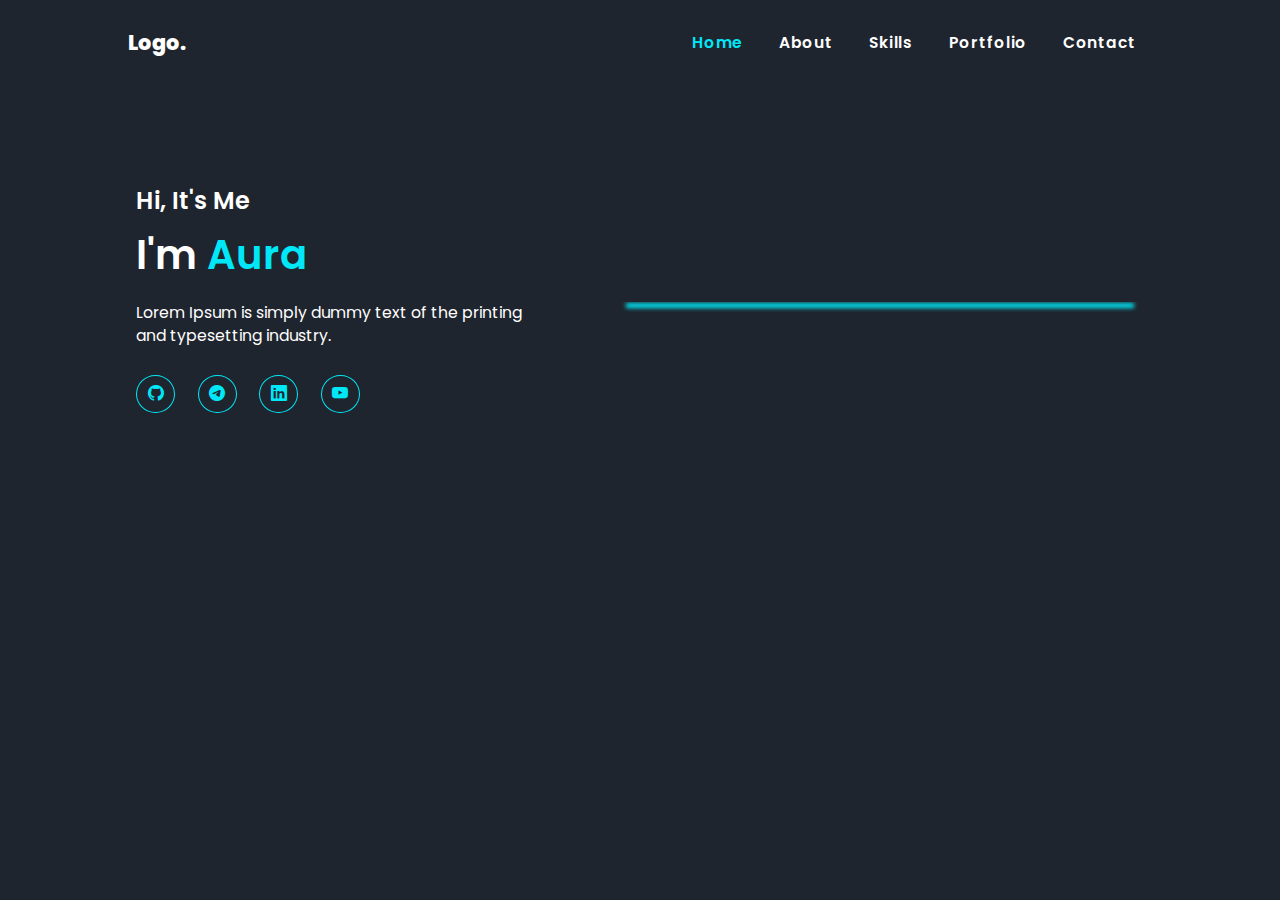
==== sec1.html @ d87a0896 "Create sec1.html" ====
<!---Log-in-->
<!DOCTYPE html>
<html lang="en">

<head>
    <meta charset="UTF-8">
    <meta http-equiv="X-UA-Compatible" content="IE=edge">
    <meta name="viewport" content="width=device-width, initial-scale=1.0">
    <link rel="stylesheet" href="https://cdn.jsdelivr.net/npm/bootstrap-icons@1.10.5/font/bootstrap-icons.css">
    <title>Portfolio</title>
    <style>
        @import url('https://fonts.googleapis.com/css2?family=Poppins:wght@100;200;300;400;500;600;700;800&display=swap');
        * {
            margin: 0;
            padding: 0;
        }

        body {
            font-family: 'Poppins', sans-serif;
            max-height: 100vh;
            background-color: #1F252E;
        }

        /*nav */
        header {
            padding: 1.7rem 1rem;
            background-color: #fff;
            display: flex;
            justify-content: space-between;
            max-width: 80%;
            margin: auto;
            align-items: center;
            background-color: transparent;
        }

        .logo {
            font-size: 1.3rem;
            font-weight: 800;
        }

        .logo a {
            color: #fff;
            text-decoration: none;
        }

        nav a {
            color: #fff;
            text-decoration: none;
            font-size: .97rem;
            font-weight: 600;
            letter-spacing: .7px;
            padding: 1rem;
            padding: 0.4rem 1rem;
        }

        nav a.active,
        nav a:hover {
            color: #00E8F8;
            border-radius: 1rem;
            transition: all.3s ease-in-out;
        }

        #click {
            display: none;
        }

        .menu i {
            color: #00E8F8;
        }

        .menu {
            display: none;
        }

        /* Nav */

        section {
            margin: 2rem 8.5rem;
            ;
        }

        .main {
            display: flex;
            flex-wrap: wrap;
            justify-content: space-between;
            align-items: center;
            margin: 5rem auto;
        }

        .main h1 {
            font-size: 2.5rem;
            font-weight: 600;
            color: #fff;
            /* animation: check 1s ease forwards;
            animation-delay: .1s; */
        }

        .main p {
            margin-top: 1rem;
            font-size: .98rem;
            color: #fff;
        }

        .social {
            display: flex;
            flex-wrap: wrap;
            gap: 1.4rem;
            margin-top: 1.7rem;
        }

        .social a {
            color: #00E8F8;
            font-size: 1rem;
            border: 1.6px solid #00E8F8;
            border-radius: 50%;
            padding: .35rem;
            text-align: center;
            width: 26px;
        }

        .social a:hover {
            color: #1F252E;
            background-color: #00E8F8;
            box-shadow: 0 0 20px #00E8F8;
            transition: all .3s ease-in-out;
        }

        .main h1 span:nth-child(1) {
            font-size: 1.5rem;
        }

        .main h1 span:nth-child(2) {
            color: #00E8F8;
        }

        .images {
            background-image: url(/img/graph5.png);
            background-repeat: no-repeat;
            background-position: 0 -75px;
            -webkit-box-shadow: 0 10px 10px -10px #000000;
            -moz-box-shadow: 0 10px 10px -10px #000000;
            box-shadow: 0px 16px 4px -10px #00E8F8;
            width: 528px;
            background-size: cover;
        }

        /* @keyframes check {
            0% {
                transform: translateY(-100px);
                opacity: 0;
            }

            100% {
                transform: translateY(0);
                opacity: 1;
            }
        } */

        @media only screen and (max-width:480px) {
            .menu {
                display: block;
                font-size: 1.5rem;
                font-weight: bold;
                color: #244D61;
            }

            header {
                padding: 0.7rem 1rem;
                align-items: center;
                max-width: 100%;
            }

            nav {
                position: absolute;
                display: grid;
                top: 75px;
                text-align: center;
                background-color: #1F252E;
                left: -100%;
                z-index: 1;
                width: 100%;
            }

            #click:checked~nav {
                left: 0%;
                transition: all 0.3s ease;
            }

            section {
                margin: 1rem 1.5rem;
            }

        }
    </style>
</head>

<body>
    <header>
        <div class="logo">
            <a href="#">Logo.</a>
        </div>
        <input type="checkbox" id="click">
        <label for="click" class="mainicon">
            <div class="menu">
                <i class="bi bi-list"></i>
            </div>
        </label>
        <nav>
            <a href="#" class="active">Home</a>
            <a href="#">About</a>
            <a href="#">Skills</a>
            <a href="#">Portfolio</a>
            <a href="#">Contact</a>
        </nav>
    </header>


    <section>
        <div class="main">
            <div class="detail"><!---Sarah -->
                <h1><span>Hi, It's Me</span> <br> I'm <span style="color:#00E8F8;">Aura</span></h1>
                <p>Lorem Ipsum is simply dummy text of the printing <br> and typesetting industry. </p>
                <div class="social">
                    <a href="https://github.com/bikashdev01/"><i class="bi bi-github"></i></a>
                    <a href="https://t.me/web_devs_i"><i class="bi bi-telegram"></i></a>
                    <a href="https://www.linkedin.com/in/vikash-web-dev/"><i class="bi bi-linkedin"></i></a>
                    <a href="https://www.youtube.com/@Web_Devs__"><i class="bi bi-youtube"></i></a>
                </div>
            </div>
            <div class="images">
                <img src="https://blogger.googleusercontent.com/img/b/R29vZ2xl/AVvXsEhSzJb6df7yI9iOUEkwtnqdC7kO568QMb0MLsuLDK6oMR4RgdxEKa6d1v4eWsL7WLQARMjiuuJxnM0L7b35l3tKoQo4YeFRBrp2dxmyki1Uan83GUvR9DynDiABrhuLl160vMx8oLYOMfMFejPWv5SIQgN_VKJBXIolJsCPgh1l3xEkdqmmiB99Bvvhhhw/s612/pass.png" alt="" width="100%">
            </div>
        </div>
    </section>

</body>

</html>
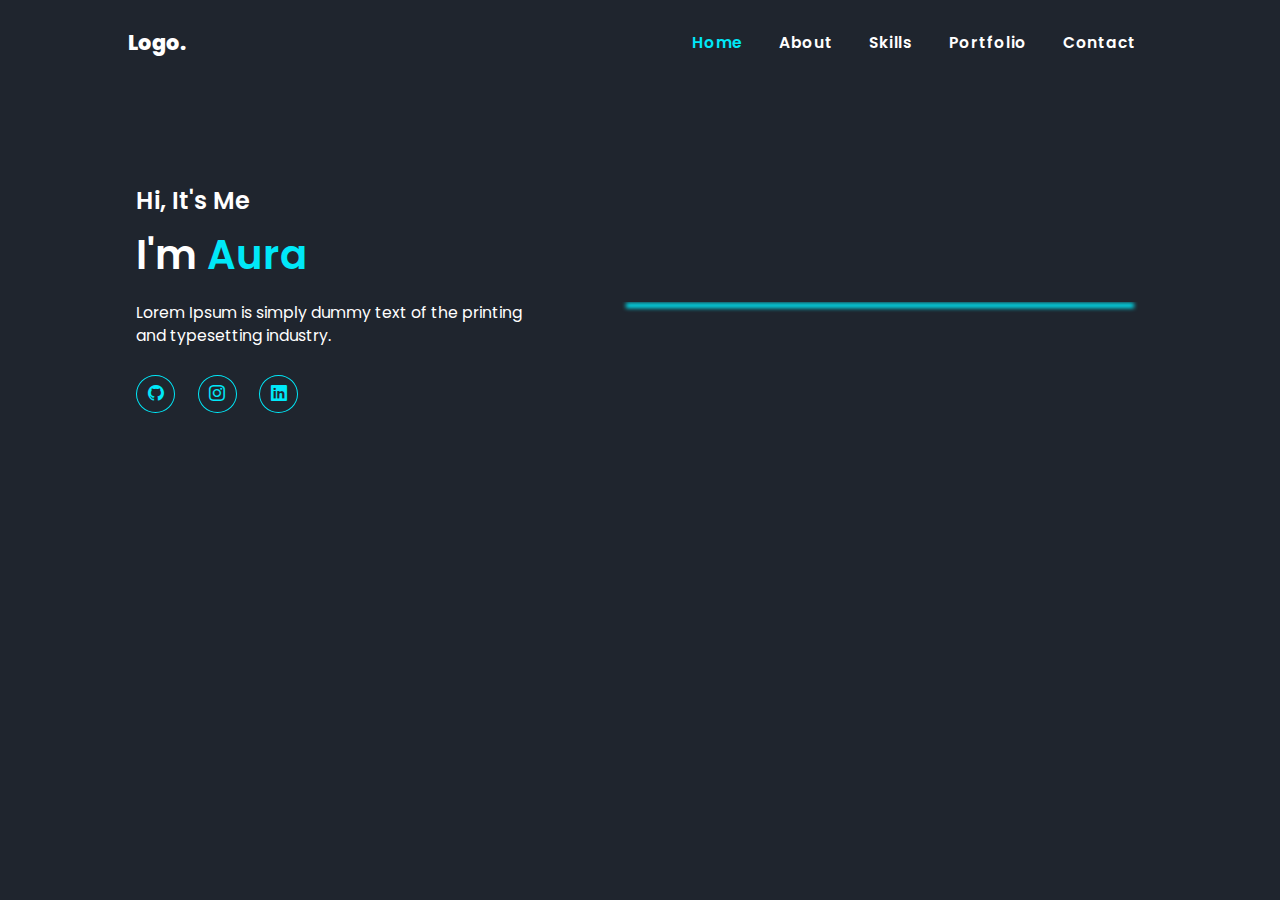
==== commit 143a6682: "Update sec1.html" ====
--- a/sec1.html
+++ b/sec1.html
@@ -221,10 +221,9 @@
                 <h1><span>Hi, It's Me</span> <br> I'm <span style="color:#00E8F8;">Aura</span></h1>
                 <p>Lorem Ipsum is simply dummy text of the printing <br> and typesetting industry. </p>
                 <div class="social">
-                    <a href="https://github.com/bikashdev01/"><i class="bi bi-github"></i></a>
-                    <a href="https://t.me/web_devs_i"><i class="bi bi-telegram"></i></a>
-                    <a href="https://www.linkedin.com/in/vikash-web-dev/"><i class="bi bi-linkedin"></i></a>
-                    <a href="https://www.youtube.com/@Web_Devs__"><i class="bi bi-youtube"></i></a>
+                    <a href="https://github.com/SanthoshVarmaThamishetty"><i class="bi bi-github"></i></a>
+                    <a href="https://www.instagram.com/santhosh_varma?igsh=MWJqcXc3NXRoM3V3ag%3D%3D&utm_source=qr"><i class="bi bi-instagram"></i></a>
+                    <a href="http://linkedin.com/in/santhosh-varma-a59a4a1b0"><i class="bi bi-linkedin"></i></a>
                 </div>
             </div>
             <div class="images">
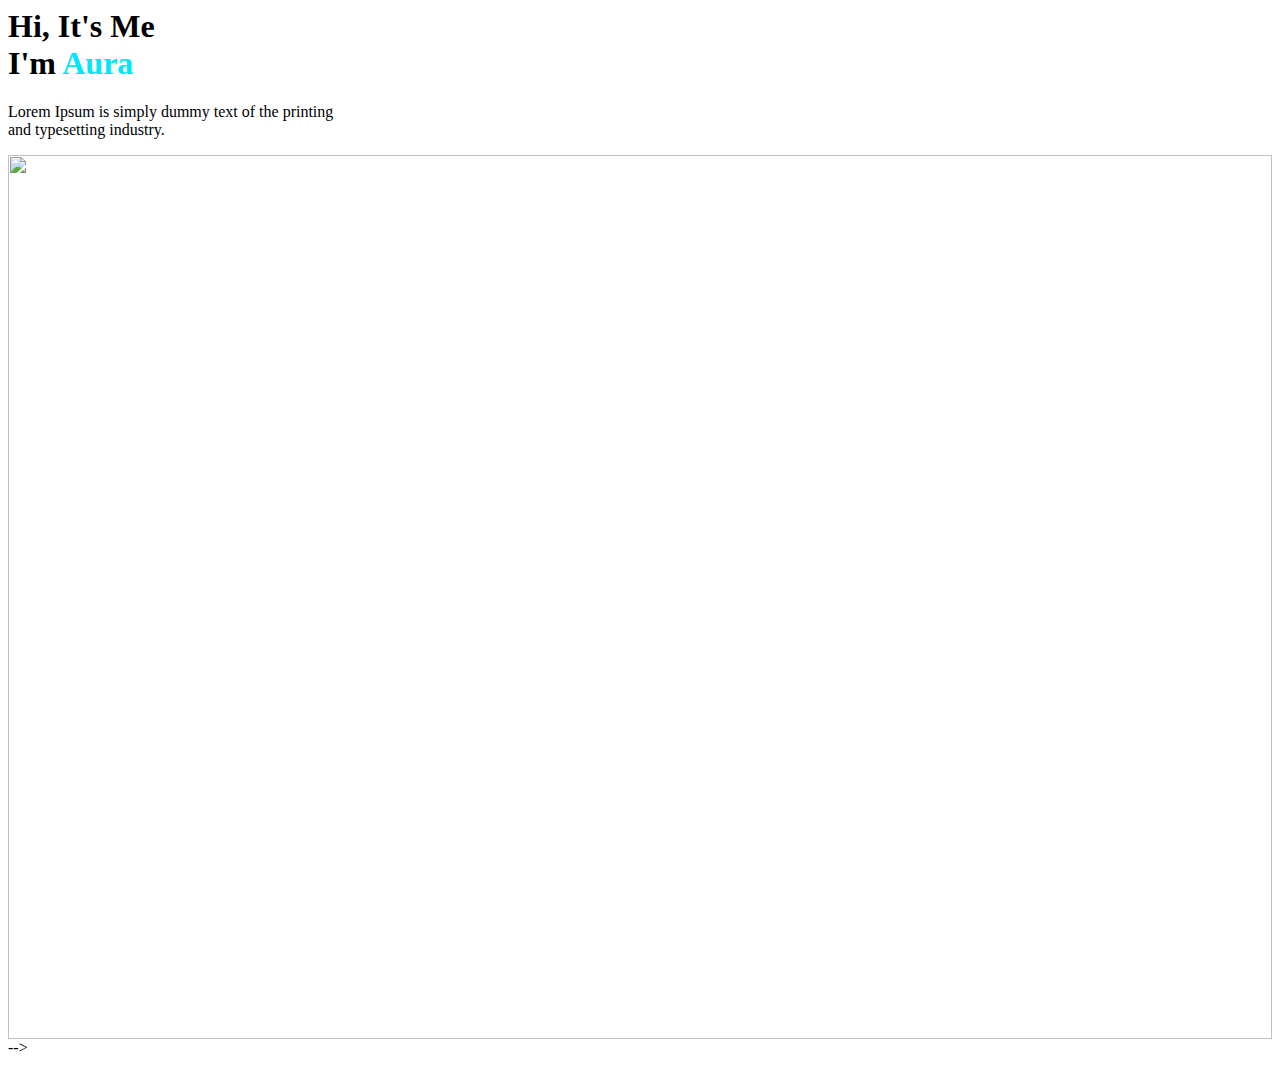
==== commit f7477081: "Update sec1.html" ====
--- a/sec1.html
+++ b/sec1.html
@@ -1,4 +1,4 @@
-<!---Log-in-->
+<!---Log-in
 <!DOCTYPE html>
 <html lang="en">
 
@@ -231,6 +231,7 @@
             </div>
         </div>
     </section>
+-->
 
 </body>
 
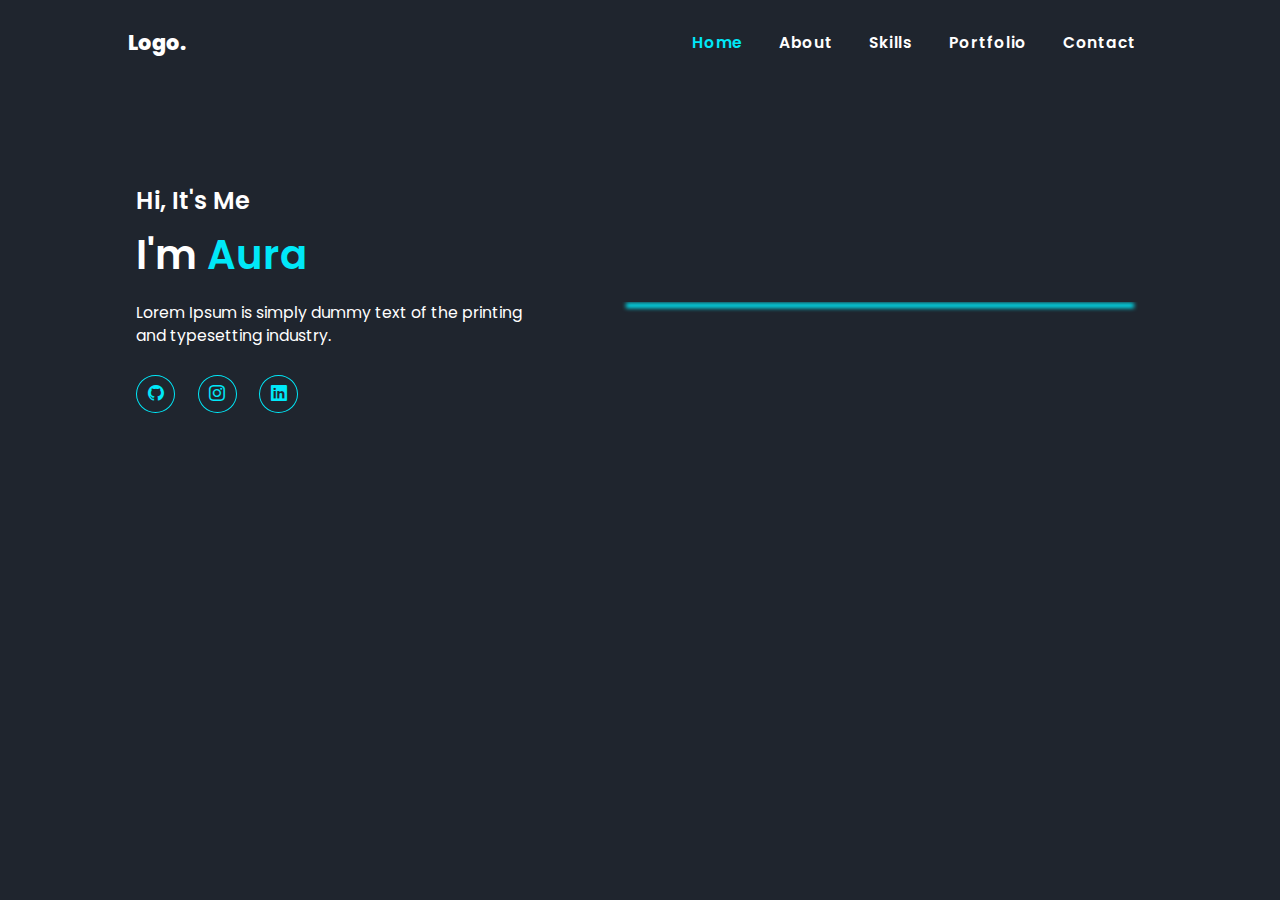
==== commit e53ef455: "Update sec1.html" ====
--- a/sec1.html
+++ b/sec1.html
@@ -1,4 +1,4 @@
-<!---Log-in
+<!---Log-in -->
 <!DOCTYPE html>
 <html lang="en">
 
@@ -231,7 +231,6 @@
             </div>
         </div>
     </section>
--->
 
 </body>
 
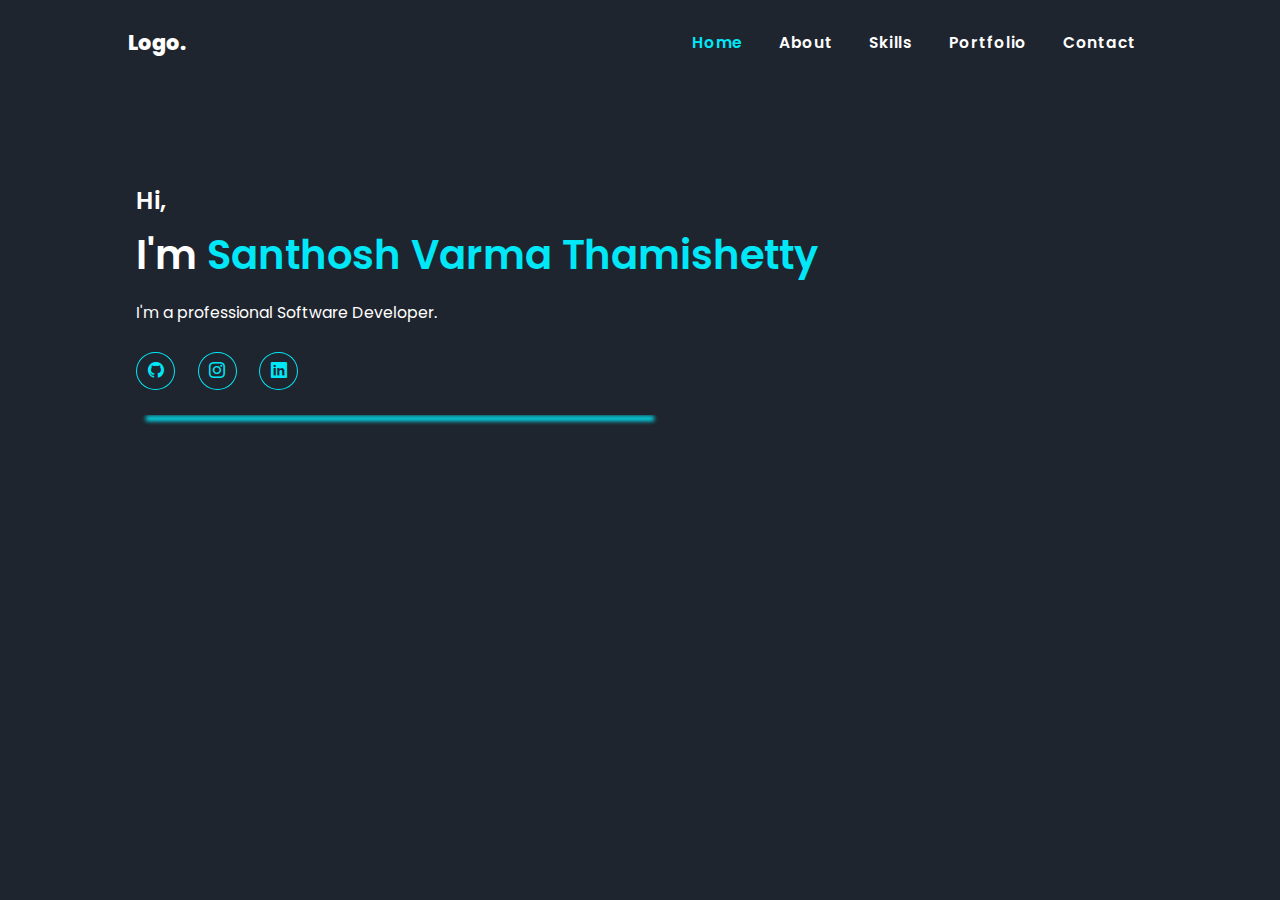
==== commit c93d9f2e: "Update sec1.html" ====
--- a/sec1.html
+++ b/sec1.html
@@ -218,8 +218,8 @@
     <section>
         <div class="main">
             <div class="detail"><!---Sarah -->
-                <h1><span>Hi, It's Me</span> <br> I'm <span style="color:#00E8F8;">Aura</span></h1>
-                <p>Lorem Ipsum is simply dummy text of the printing <br> and typesetting industry. </p>
+                <h1><span>Hi,</span> <br> I'm <span style="color:#00E8F8;">Santhosh Varma Thamishetty</span></h1>
+                <p> I'm a professional Software Developer.</p>
                 <div class="social">
                     <a href="https://github.com/SanthoshVarmaThamishetty"><i class="bi bi-github"></i></a>
                     <a href="https://www.instagram.com/santhosh_varma?igsh=MWJqcXc3NXRoM3V3ag%3D%3D&utm_source=qr"><i class="bi bi-instagram"></i></a>
